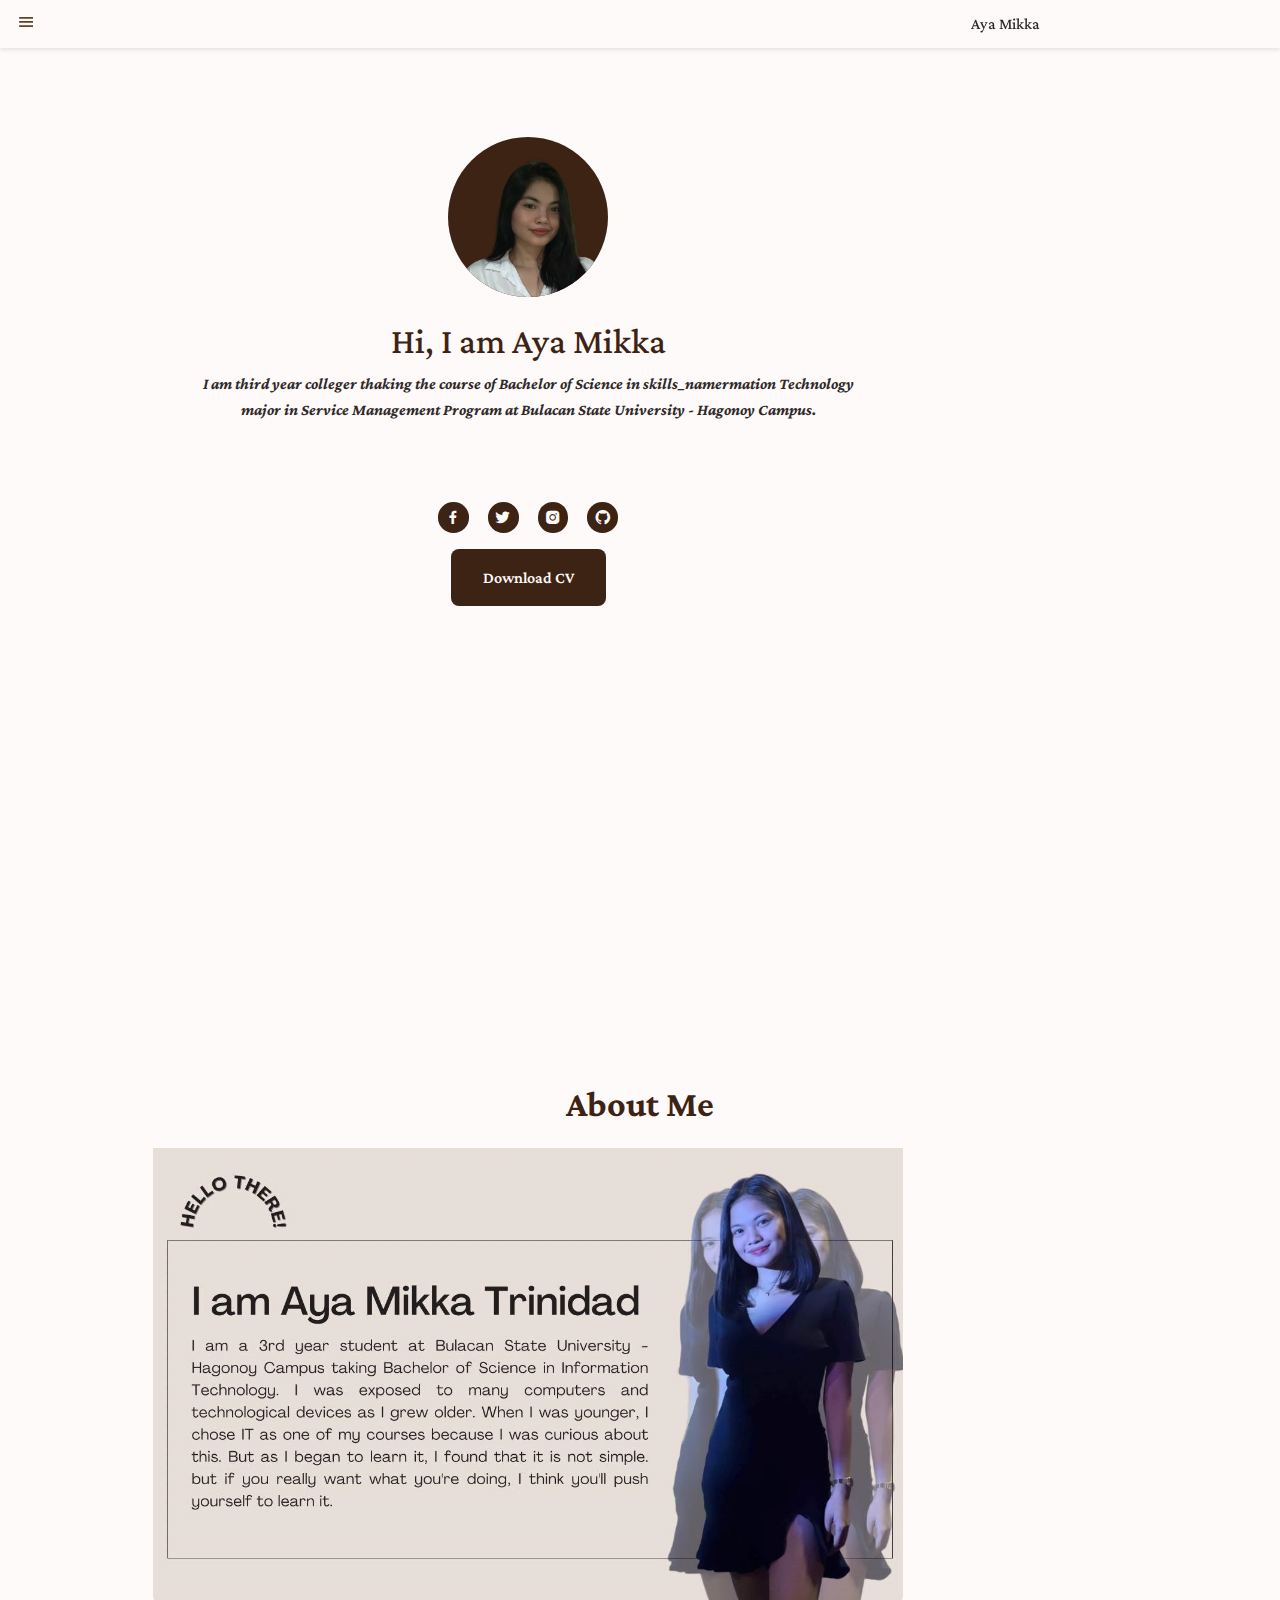
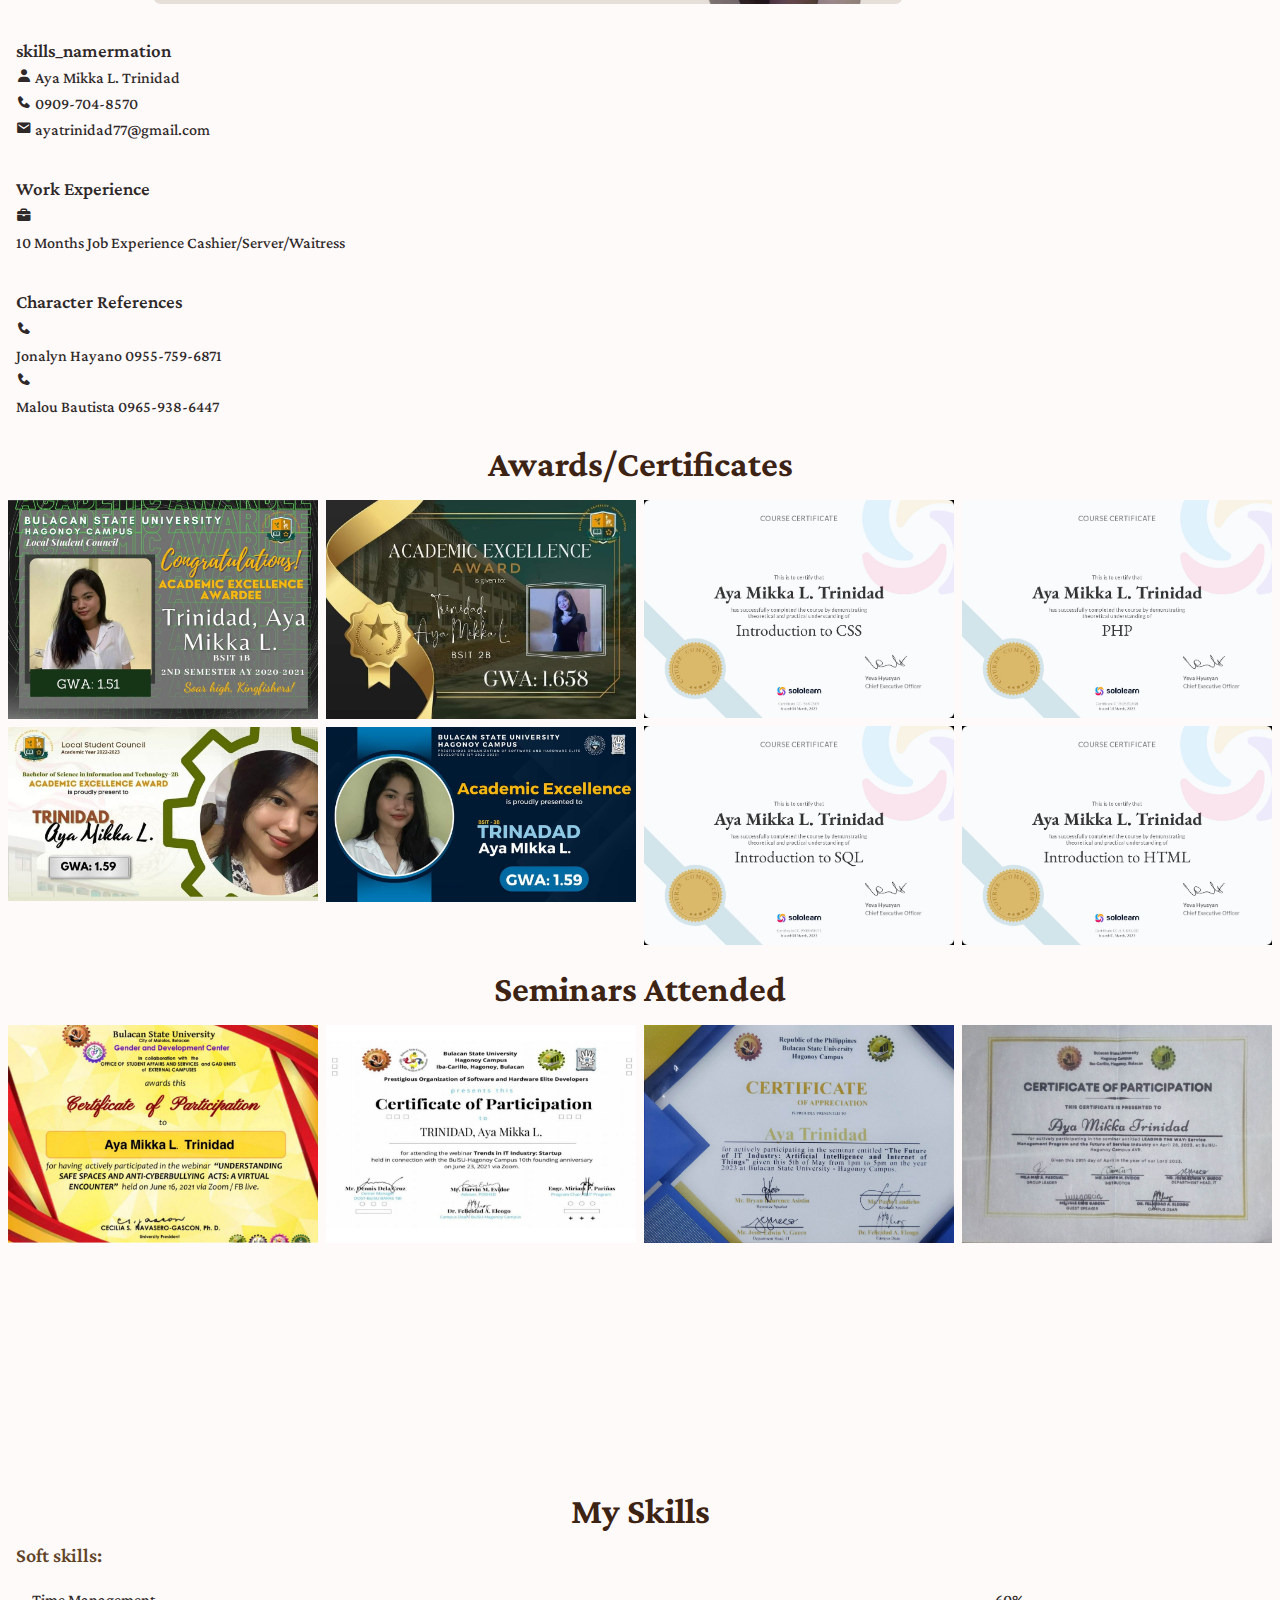
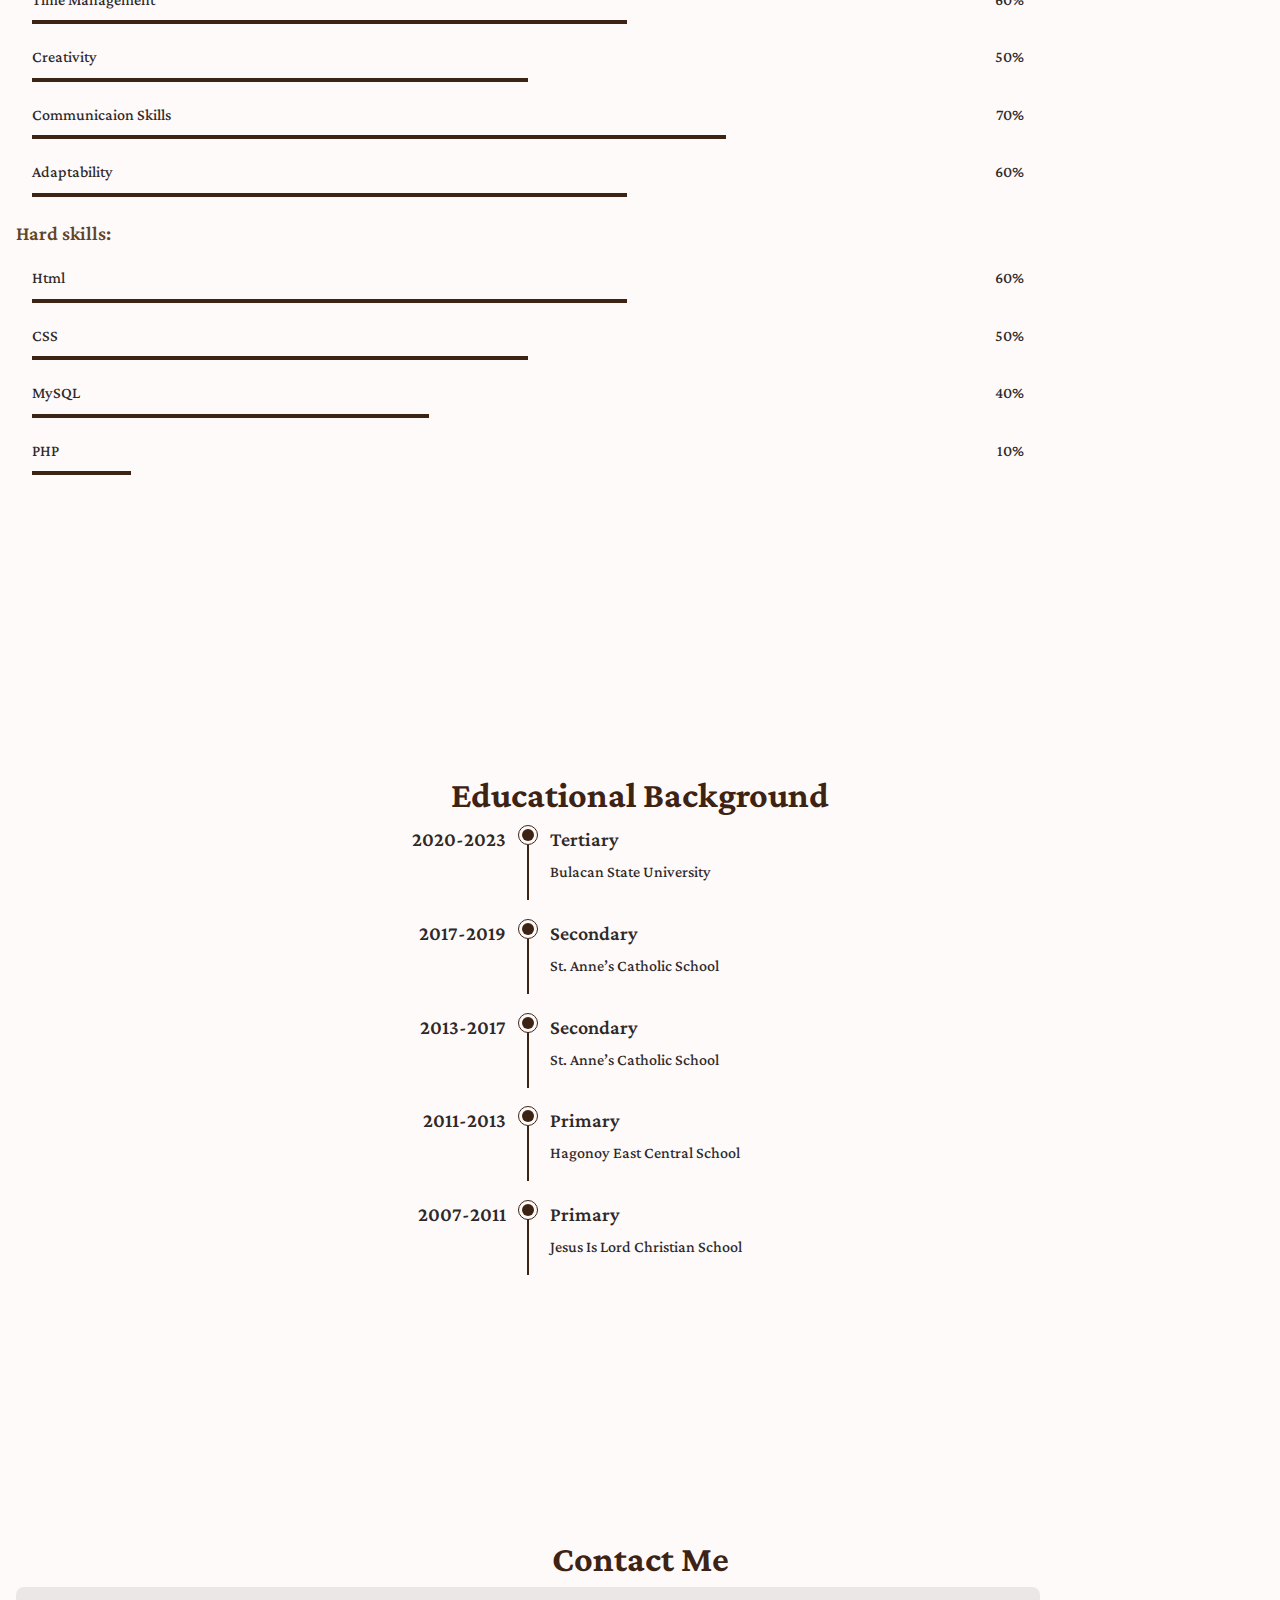
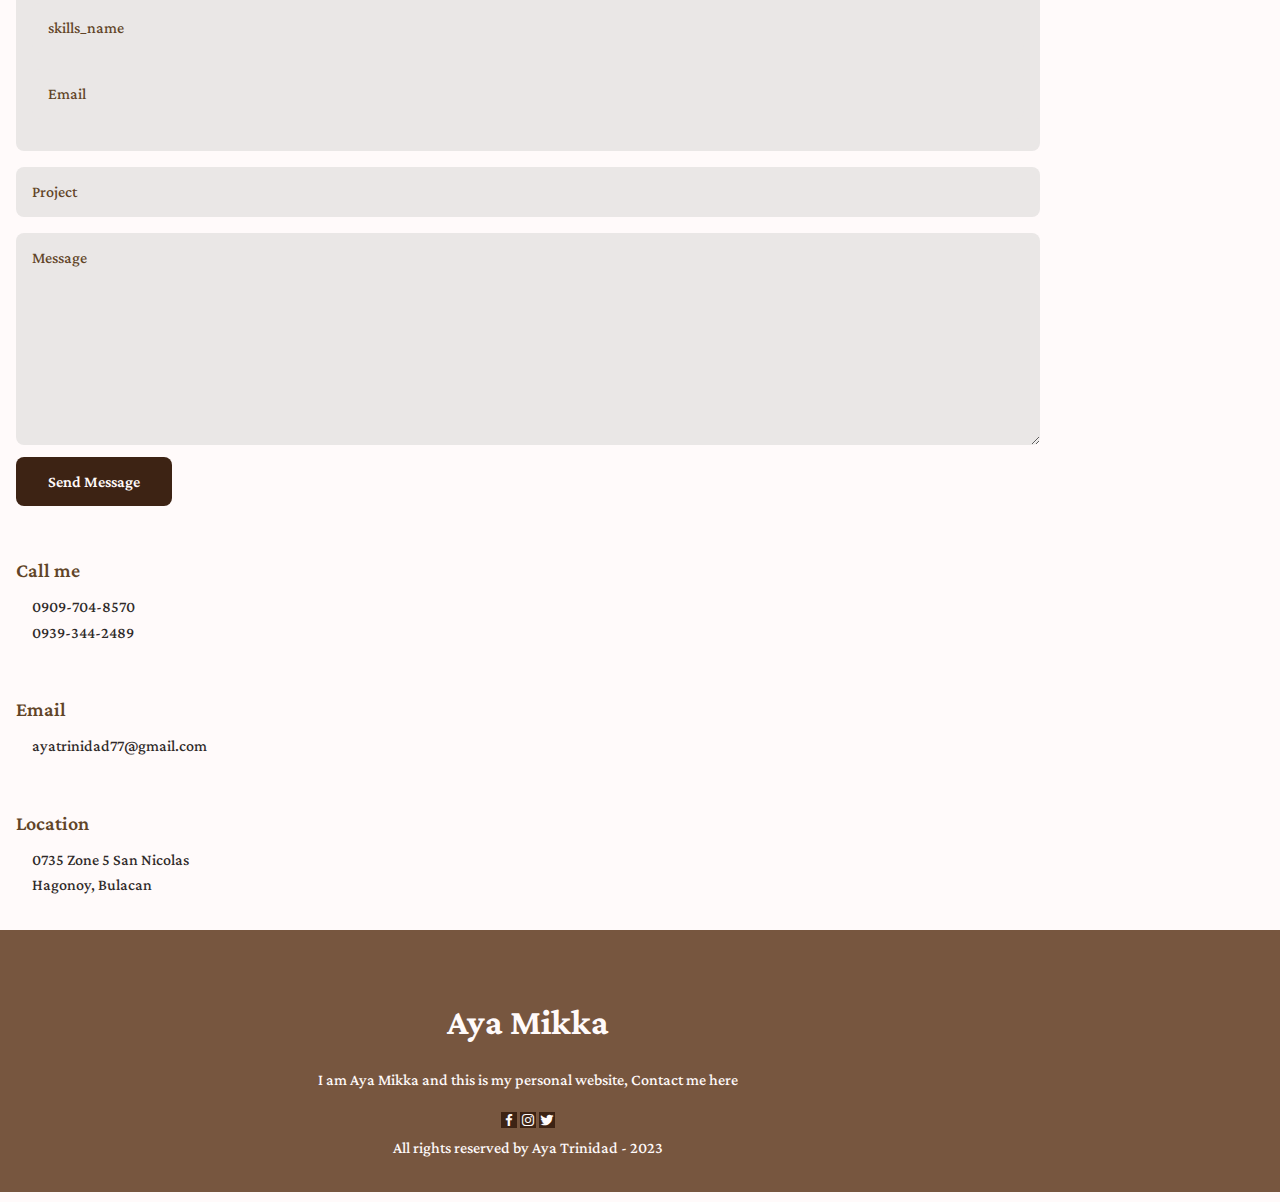
==== e-portfolio/index.html @ 1c25c317 "Add files via upload" ====
<!DOCTYPE html>
<html lang="en">
    <head>
        <meta charset="UTF-8">
        <meta skills_name="viewport" content="width=device-width, initial-scale=1">
         
        <!-- CSS -->    
        <link rel="stylesheet" href="estyles.css">
        <script src="https://ajax.googleapis.com/ajax/libs/jquery/3.6.4/jquery.min.js"></script>
    

        <!-- box icon -->
        <link href="https://unpkg.com/boxicons@2.1.4/css/boxicons.min.css" rel="stylesheet">

        <title> E-portfolio</title>
    </head>
    <body>
        <!-- header -->
        <header class="header1">
            <nav class="nav bd-grid">
                <div class="nav_toggle" id="nav-toggle">
                    <i class='bx bx-menu'></i>
                </div>

                <div>
                    <a href="#home" class="nav_logo">Aya Mikka</a>
                </div>

                <div class="nav_menu" id="nav-menu">
                    <div class="nav_close" id="nav-close">
                        <i class='bx bx-x'></i>
                    </div>

                    <ul class="nav_list">
                        <li class="nav_item"><a href="#home" class="nav_link active">Home</a></li>
                        <li class="nav_item"><a href="#aboutme" class="nav_link">About Me</a></li>
                        <li class="nav_item"><a href="#skills" class="nav_link">Skills</a></li>
                        <li class="nav_item"><a href="#education" class="nav_link">Education</a></li>
                        <li class="nav_item"><a href="#contactme" class="nav_link">Contact Me</a></li>
                    </ul>
                </div>
            </nav>
        </header>
        <main class="main1">
            <!-- home -->
            <section class="home" id="home">
                <div class="home_container bd-grid">
                    <div class="home_data">
                        <div class="home_img">
                            <img src="../e-portfolio/ayaa.png" alt="">
                        </div>
                    
                    <!--XML LANGUAGE-->
                    <xml version="1.0" encoding="UTF-8"?>
                        <skills_name>
                            <h1 class="home_title">Hi, I am Aya Mikka </h1>
                                <b><i><p>I am third year colleger thaking the course of 
                                Bachelor of Science in skills_namermation Technology
                                <br> major in Service Management Program at Bulacan State University - Hagonoy Campus.</p></i></b>
                            </span>
                        </skills_name>

                        <div class="home_social">
                            <a href="https://www.facebook.com/aya.trndd/" target="_blank" class="home_social-link"><i class='bx bxl-facebook'></i></a>
                            <a href="https://github.com/topics/login" target="_blank" class="home_social-link"><i class='bx bxl-twitter'></i></a>
                            <a href="https://www.instagram.com/ayatrndd/" target="_blank" class="home_social-link"><i class='bx bxl-instagram-alt'></i></a>
                            <a href="https://github.com/topics/login" target="_blank" class="home_social-link"><i class='bx bxl-github'></i></a>
                        </div>

                        <a download="" href="../e-portfolio/cv.pdf" target="_blank" class="button" home_button>Download CV</a>
                    </div>
                    <br>
                </div>
            </section>
            <!-- about -->
            <section class="aboutme" id="aboutme">
                <h2 class="section-title">About Me</h2>

                <div class="aboutme_container bd-grid">
                    <div class="aboutme_data">
                            <img src="../e-portfolio/ayahome.jpg" alt="" class="aboutme_img">              
                    </div>

                        <div class="aboutme_skills_name">
                        <h3 class="aboutme_skills_name-title">skills_namermation</h3>

                            <div class="aboutme_skills_name-data">
                                <i class='bx bxs-user about_skills_name-icon' ></i>
                            <span>Aya Mikka L. Trinidad</span>
                            </div>
                            <div class="aboutme_skills_name-data">
                                <i class='bx bxs-phone about_skills_name-icon' ></i>
                            <span>0909-704-8570</span>
                            </div>
                            <div class="aboutme_skills_name-data">
                                <i class='bx bxs-envelope about_skills_name-icon' ></i>
                            <span>ayatrinidad77@gmail.com</span>
                            </div>
                    </div>

                    <div class="aboutme_skills_name">
                        <h3 class="aboutme_skills_name-title">Work Experience</h3>
                    
                            <div class="aboutme_skills_name-data">
                                <i class='bx bxs-briefcase about_skills_name-icon'></i>
                                <div>
                                    <span class="about_skills_name-subtitle">10 Months Job Experience</span>
                                    <span class="about_skills_name-subtitle-small">Cashier/Server/Waitress</span>
                                </div>  
                            </div>    
                            
                    </div>  

                    <div class="aboutme_skills_name">
                        <h3 class="aboutme_skills_name-title">Character References</h3>
                    
                            <div class="aboutme_skills_name-data">
                                <i class='bx bxs-phone about_skills_name-icon'></i>
                                <div>
                                    <span class="about_skills_name-subtitle">Jonalyn Hayano</span>
                                    <span class="about_skills_name-subtitle-small">0955-759-6871</span>
                                </div>  
                            </div>    
                            <div class="aboutme_skills_name-data">
                                <i class='bx bxs-phone about_skills_name-icon'></i>
                                <div>
                                    <span class="about_skills_name-subtitle">Malou Bautista</span>
                                    <span class="about_skills_name-subtitle-small">0965-938-6447</span>
                                </div>  
                            </div>    
                    </div>  
                </section>

                    <!-- certificates -->
                <section class="certificates">
                    <span class="section-subtitle"></span>
                    <h2 class="section-title">Awards/Certificates</h2>
                
                    <div class="row">
                        <div class="column">
                            <img src="../e-portfolio/1b.jpg">
                            <img src="../e-portfolio/2bb.jpg">
                            
                        </div>
                        <div class="column">
                            <img src="../e-portfolio/2b.jpg">
                            <img src="../e-portfolio/3b.jpg">
                        </div>

                        <div class="column">
                            <img src="../e-portfolio/css.jpg">
                            <img src="../e-portfolio/sql.jpg">
                        </div>

                        <div class="column">
                            <img src="../e-portfolio/php.jpg">
                            <img src="../e-portfolio/html.jpg">
                        </div>
                    </div>
            </section>

            <section class="certificates">
                <span class="section-subtitle"></span>
                <h2 class="section-title">Seminars Attended</h2>
            
                <div class="row">
                    <div class="column">
                        <img src="../e-portfolio/c1.jpg">
                    </div>
                    <div class="column">
                        <img src="../e-portfolio/c2.jpg"> 
                    </div>
                    <div class="column">
                        <img src="../e-portfolio/c3.jpg"> 
                    </div>
                    <div class="column">
                        <img src="../e-portfolio/c4.jpg"> 
                    </div>
                </div>
        </section>

            <!--skills-->
            <section class="skills section" id="skills">
                <h2 class="section-title">My Skills</h2>

                <div class="skill_container bd-grid">
                    <div class="skills_content">
                        <h3 class="skills_subtitle">Soft skills:</h3>

                        <div class="skills_data">
                            <span class="skills_skills_name">Time Management</span>
                            <span class="skills_number">60%</span>
                            <span class="skills_bar skills_tm"></span>
                        </div>
                        <div class="skills_data">
                            <span class="skills_skills_name">Creativity</span>
                            <span class="skills_number">50%</span>
                            <span class="skills_bar skills_c"></span>
                        </div>
                        <div class="skills_data">
                            <span class="skills_skills_name">Communicaion Skills</span>
                            <span class="skills_number">70%</span>
                            <span class="skills_bar skills_cs"></span>
                        </div>
                        <div class="skills_data">
                            <span class="skills_skills_name">Adaptability</span>
                            <span class="skills_number">60%</span>
                            <span class="skills_bar skills_a"></span>
                        </div>
                    </div>
                </div>

                <div class="skill_container bd-grid">
                    <div class="skills_content">
                        <h3 class="skills_subtitle">Hard skills:</h3>

                        <div class="skills_data">
                            <span class="skills_skills_name">Html</span>
                            <span class="skills_number">60%</span>
                            <span class="skills_bar skills_html"></span>
                        </div>
                        <div class="skills_data">
                            <span class="skills_skills_name">CSS</span>
                            <span class="skills_number">50%</span>
                            <span class="skills_bar skills_css"></span>
                        </div>
                        <div class="skills_data">
                            <span class="skills_skills_name">MySQL </span>
                            <span class="skills_number">40%</span>
                            <span class="skills_bar skills_mysql"></span>
                        </div>
                        <div class="skills_data">
                            <span class="skills_skills_name">PHP</span>
                            <span class="skills_number">10%</span>
                            <span class="skills_bar skills_php"></span>
                        </div>
                    </div>
                </div>
            </section>
    

             <!--education-->
             <section class="education section" id="education">
                <h2 class="section-title">Educational Background</h2>

                <div class="education_container bd-grid">
                    <div class="education_content">
                        <div>
                            <h3 class="education_year">2020-2023</h3>
                            <span class="education_university"></span>
                        </div>
                        <div class="education_time">
                            <span class="education_rounder"></span>
                            <span class="education_line"></span>
                        </div>
                        <div>
                            <h3 class="education_race">Tertiary</h3>
                          <span class="education_universityy">Bulacan State University</span> 
                        </div>
                    </div>

                    <div class="education_content">
                        <div>
                            <h3 class="education_year">2017-2019</h3>
                            <span class="education_university"></span>
                        </div>
                        <div class="education_time">
                            <span class="education_rounder"></span>
                            <span class="education_line"></span>
                            
                        </div>
                        <div>
                            <h3 class="education_race">Secondary</h3>
                            <span class="education_universityy">St. Anne’s Catholic School</span> 
                        </div>
                    </div>
                    
                    <div class="education_content">
                        <div>
                            <h3 class="education_year">2013-2017</h3>
                        <span class="education_university"></span>
                        </div>
                        <div class="education_time">
                            <span class="education_rounder"></span>
                            <span class="education_line"></span>
                        </div>
                        <div>
                            <h3 class="education_race">Secondary</h3>
                            <span class="education_universityy">St. Anne’s Catholic School</span>  
                        </div>
                    </div>

                    
                    <div class="education_content">
                        <div>
                            <h3 class="education_year">2011-2013</h3>
                            <span class="education_university"></span>
                        </div>
                        <div class="education_time">
                            <span class="education_rounder"></span>
                            <span class="education_line"></span>
                        </div>
                        <div>
                            <h3 class="education_race">Primary</h3>
                            <span class="education_universityy">Hagonoy East Central School</span> 
                        </div>
                    </div>

                    <div class="education_content">
                        <div>
                            <h3 class="education_year">2007-2011</h3>
                        <span class="education_university"></span>
                        </div>
                        <div class="education_time">
                            <span class="education_rounder"></span>
                            <span class="education_line"></span>
                        </div>
                        <div>
                            <h3 class="education_race">Primary</h3>
                            <span class="education_universityy">Jesus Is Lord Christian School</span>
                        </div>
                    </div>

                </div>
             </section>
    
            <!-- contact -->
             <section class="contact section" id="contactme">
                <h2 class="section-title">Contact Me</h2>

                <div class="contact_container bd-grid">
                    <form action="" class="contact_form">
                        <div class="contact_input">
                            <input type="text" placeholder="skills_name" class="contact_input">
                            <input type="mail" placeholder="Email" class="contact_input">
                        </div>

                        <input type="text" placeholder="Project" class="contact_input">

                        <textarea skills_name="" id="" cols="0" rows="10" placeholder="Message" class="contact_input"></textarea>
                        <input type="submit" value="Send Message" class="button contact_button">
                    </form>
                    
                    <div class="contact_skills_name">
                        <h3 class="contact_subtitle">Call me</h3>
                        <span class="contact_text">0909-704-8570</span>
                        <span class="contact_text">0939-344-2489</span>
                    </div>

                    <div class="contact_skills_name">
                        <h3 class="contact_subtitle">Email</h3>
                        <span class="contact_text">ayatrinidad77@gmail.com</span>
                        <span class="contact_text"></span>
                    </div>

                    <div class="contact_skills_name">
                        <h3 class="contact_subtitle">Location</h3>
                        <span class="contact_text">0735 Zone 5 San Nicolas</span>
                        <span class="contact_text">Hagonoy, Bulacan</span>
                    </div>
                </div>
             </section>

        </main>
         <!--JQuery LANGUAGE
         <script>
            $(document).ready(function(){
            $("#hide").click(function(){
              $(contact_text).hide();
            });
            $("#show").click(function(){
              $(contact_text).show(); 
            });
          });
        </script>
      
        <div class="jbutton">
            <button id="hide" class="button">Hide</button>
            <button id="show" class="button">Show more</button>
        </div> -->
        <!-- FOOTER -->
        <footer class="footer section">
            <div class="footer_container bd-grid">
                <h1 class="footer_title">Aya Mikka</h1>
                <p class="footer_description">I am Aya Mikka and this is my personal website, Contact me here</p>

                <div class="footer_social">
                    <a href="#" class="footer_link"><i class='bx bxl-facebook'></i></a>
                    <a href="#" class="footer_link"><i class='bx bxl-instagram'></i></a>
                    <a href="#" class="footer_link"><i class='bx bxl-twitter'></i></a>
                </div>
                <p class="footer_copy">All rights reserved by Aya Trinidad - 2023</p>
            </div>
        </footer>

        <!-- MAIN JS-->

        <script src="main.js"></script>
    </body>
</html>
---- e-portfolio/estyles.css ----
/* google fonts */
    @import url("https://fonts.googleapis.com/css2?family=Crimson+Pro");
/* variables CSS */
:root{
    --header-height:3rem;
    --nav-width: 324px;

    /* font weight */
    --font-medium: 500;
    --font-semi-bold:600;
    --font-bold: 700;

    /* color */
    --first-color: #3d2314;
    --first-color-dark: #614427;
    --first-color-darken: #77563f;
    --text-color: #2e2928;
    --first-color-light: #eae7e6;
    --first-color-lighten: #fffafa;

    /* font and typo graphy */
    --body-font: 'Crimson Pro', sans-serif;
    --h1-font-size: 1.5rem;
    --h2-font-size: 1.25rem;
    --h3-font-size: 1rem;
    --normal-font-size: .938rem;
    --small-font-size: .813rem;
    --smaller-font-size: .75rem;

    /*margins */
     --mb-1: .5rem;
     --mb-2: 1rem;
     --mb-3: 1.5rem;
     --mb-4: 2rem;
     --mb-5: 2.5rem;

     /* z index */
     --z-fixed: 100;
}
     @media screen and (min-width: 768px){
        :root{
            --h1-font-size: 2.25rem;
            --h2-font-size: 1.5rem;
            --h3-font-size: 1.25rem;
            --normal-font-size: 1rem;
            --small-font-size: .875rem;
            --smaller-font-size: .813rem;
        }
     }
     /*base*/
     *,::before,::after{
        box-sizing: border-box;
     }
     html{
        scroll-behavior: smooth;
     }
     body{
        margin: var(--header-height) 0 0 0;
        font-family: var(--body-font);
        font-size: var(--normal-font-size);
        font-weight: var(--font-medium);
        background-color: var(--first-color-lighten);
        color: var(--text-color);
        line-height: 1.6;
     }
     h1,h2,h3,p{
        margin:0;
     }

     h3{
        font-weight: var(--font-semi-bold);
     }
     ul{
        margin: 0;
        padding: 0;
        list-style: none;
     }
     a{
        text-decoration: none;
        color: var(--text-color);
     }
     img{
        max-width: 100%;
        height: auto;
        display: block;
     }
     /*class CSS*/
     .section{
        padding: 4rem 0 2rem;
        
     }
     .section-title{
        font-size: var(--h1-font-size);
        color: var(--first-color);
        margin-bottom: -.10rem;
        text-align: center;
        padding-top: 11rem;
     }
     .section-subtitle{
        display: block;
        font-size: var(--small-font-size);
        color: var(--first-color-darken);
        text-align: center;
        font-weight: var(--font-bold);
        padding-top: 10rem;
        margin-bottom: -20rem;
     }
     /* layout*/
     .bd-grid{
        max-width: 1024px;
        display: grid;
        grid-template-columns: 100%;
        column-gap: 2rem;
        width: calc(100% - 2rem);
        margin-left: var(--mb-2);
        margin-right: var(--mb-2);
     }
     .header1{
        width: 100%;
        position: fixed;
        top: 0;
        left: 0;
        z-index: var(--z-fixed);
        background-color: var(--first-color-lighten);
        box-shadow: 0 2px 4px rgba(0,0,0,.1);
     }
     /*nav*/
     .nav{
        height: var(--header-height);
        display: flex;
        justify-content: space-between;
        align-items: center;
     }
     .nav_menu{
      position: fixed;
      top: 0;
      left: -100%;
      width: 30%;
      height: 100vh;
      padding: 3rem;
      display: flex;
      align-items: center;
      background-color: var(--first-color);
      transition: .5s;
     }
     .nav_close{
      position: absolute;
      top: 1rem;
      right: 1rem;
      font-size: 2rem;
      color: var(--first-color-dark);
      cursor: pointer;
     }
     .nav_item{
      margin-bottom: var(--mb-2);
     }
     .nav_link{
      font-size: 1rem;
      text-transform: uppercase;
      color: var(--first-color-lighten);
      font-weight: var(--font-bold);
      transition: .3s;
     }
     .nav_link:hover{
      color: var(--text-color);
     }
     .nav_toggle{
      color: var(--first-color-dark);
      font-size: 1.3rem;
      cursor: pointer;
     }
     /*show menu*/
     .show{
      left: 0;
     }
     /*active menu*/
     .active{
      color: var(--text-color);
     }
     /*home*/
     .home_container{
      height: calc(100vh - var(--header-height));
      align-items: center;
     }
     .home_data{
      display: flex;
      flex-direction: column;
      align-items: center;
      height: max-content;
      text-align: center;
     }
     .home_img{
      padding-top: 1.3rem;
      padding-left: .8rem;
      width: 160px;
      height: 160px;
      background-color: var(--first-color);
      border-radius: 50%;
      overflow: hidden;
      margin-bottom: var(--mb-2);
     }

   .home_img img{
      width: 155px;
      display: center;
   }
   .home_title{
      font-size: var(--h1-font-size);
      color: var(--first-color);
      font-weight: var(--mb-5);
   }
   .home_shortInfo{
      font-size: var(--small-font-size);
      color: var(--first-color-dark);
      margin-bottom: var(--mb-5);
   }
   .home_social{
      margin-bottom: 2rem;
      padding-top: 5rem;
   }
   .home_social-link{
      display: inline-flex;
      background-color: var(--first-color);
      color: var(--first-color-lighten);
      font-size: 1.1rem;
      border-radius: 50%;
      padding: .40rem;
      margin: 0 var(--mb-1);
      transition: .3s;
      
   }
   .home_social-link:hover{
      background-color: var(--first-color-dark);
   }
    /*buttons*/
   .home_button{
      width: 100%;
      margin-bottom: 20rem;
   }
  
   .button{
      display: inline-block;
      background-color: var(--first-color);
      color: var(--first-color-lighten);
      padding: 1rem 2rem;
      font-weight: var(--font-semi-bold);
      border-radius: .5rem;
      transition: .3s;
      margin-top: -10rem;
   }
   .button:hover{
      background-color: var(--first-color-dark);
   }
   .button_light{
      background-color: var(--first-color-lighten);
      color: var(--first-color);
   }
   .button_light:hover{
      color: var(--first-color-lighten);
   }
   .aboutme_title{ 
      text-align: center;
      display: block;
      font-size: var(--h1-font-size);
      color: var(--first-color);
      font-weight: var(--font-bold);
      padding-top: 15rem;
   }
   .aboutme_container{
      row-gap: 2rem;
   }
   .aboutme_data{
      text-align: center;
   }
   .aboutme_img{
      width: 750px;
      border-radius: .5rem;
      margin: 0 auto;
      padding-top: 1rem;
   }
   .aboutme_info{
      margin-bottom: -3rem;
   }
   .aboutme_info-title{
      font-size: var(--h3-font-size);
      color: var(--first-color-dark);
      margin-bottom: var(--mb-2);
   }
   .aboutme_info-data{
      display: flex;
      align-items: center;
      padding-left: 1.5rem;
      margin-bottom: var(--mb-3);
   }
   .about_info-icon{
      font-size: 1.5rem;
      color: var(--first-color);
      margin-right: var(--mb-4);
   }
   .about_info-subtitle{
      display: block;
      font-weight: var(--font-semi-bold);
   }
   .about_info-subtitle-small{
      font-size: small;
   }
   /*skills*/
   .skills_container{
      row-gap: 2rem;
   }
   .skills_subtitle{
      font-size: var(--h3-font-size);
      color: var(--first-color-dark);
      margin-bottom: var(--mb-2);
   }
   .skills_data{
      position: relative;
      display: flex;
      justify-content: space-between;
      margin: 0 var(--mb-2);
      margin-bottom: var(--mb-4);
   }
   .skills_name{
      text-transform: uppercase;
   }
   .skills_bar{
      position: absolute;
      bottom: -.75rem;
      height: .25rem;
      background-color: var(--first-color);
   }
   .skills_tm{
      width: 60%;
   }
   .skills_c{
      width: 50%;
   }
   .skills_cs{
      width: 70%;
   }
   .skills_a{
      width: 60%;
   }
   .skills_js{
      width: 30%;
   }
   .skills_html{
      width: 60%;
   }
   .skills_css{
      width: 50%;
   }
   .skills_mysql{
      width: 40%;
   }
   .skills_php{
      width: 10%;
   }
   

  
   /*educ*/
   .education_container{
      row-gap: 2rem;
   }
   .education_content{
      display: grid;
      grid-template-columns: 1fr max-content 1fr;
   }
   .education_year, .education_race{
      font-size: var(--h3-font-size);
      margin-bottom: .25rem;
   }
   .education_universityy{
      text-align: center;
   }
   .education_university, .education_specialty{
      display: block;
      font-size: var(--smaller-font-size);
      
   }
   .education_year, .education_university{
      text-align: right;
   }
   .education_time{
      padding: 0 1rem;
      justify-self: center;
   }
   .education_rounder{
      position: relative;
      display: inline-block;
      width: 12px;
      height: 12px;
      background-color: var(--first-color);
      border-radius: 50%;
   }
   .education_rounder::before{
      content: '';
      position: absolute;
      transform: translate(-4px, -4px);
      width: 20px;
      height: 20px;
      border: 1px solid var(--first-color);
      border-radius: 50%;
   }
   .education_line{
      display: block;
      height: 90%;
      width: 2px;
      background-color: var(--first-color);
      transform: translate(5px, -4px);
   }
   .row{
      display: flex;
      flex-wrap: wrap;
      padding: 0 4px;
      justify-content: center;
   }
   .column{
      flex: 25%;
      max-width: 45%;
      padding: 0 4px;
    }
    .column img{
      margin-top: 8px;
      vertical-align: middle;
      width: 100%;

    }
    /*contact*/
    .contact_container{
      row-gap: 3rem;
    }
    .contact_input{
      width: 100%;
      padding: 1rem;
      outline: none;
      border: none;
      background-color: var(--first-color-light);
      font-size: var(--normal-font-size);
      margin-bottom: var(--mb-2);
      border-radius: .5rem;
    }
    .contact ::placeholder{
      color: var(--first-color-dark);
      font-family: var(--body-font);
      font-weight: var(--font-medium);
    }
    .contact_button{
      outline: none;
      border: none;
      font-family: var(--body-font);
      font-size: var(--normal-font-size);
      cursor: pointer;
    }
    .contact_info{
      margin-bottom: var(--mb-1);
    }
    .contact_subtitle{
      font-size: var(--h3-font-size);
      color: var(--first-color-dark);
      margin-bottom: var(--mb-1);
    }
    .contact_text{
      display: block;
      padding-left: 1rem;
    }
    /*footer*/
    .footer{
      background-color: var(--first-color-darken);
      color: var(--first-color-lighten);
      text-align: center;
    }
    .footer_title{
      font-size: var(--h1-font-size);
      margin-bottom: var(--mb-2);
    }
    .footer_description{
      margin-bottom: var(--mb-2);
    }
    .fotter_social{
      margin-bottom: 3rem;
    }
    .footer_link{
      display: inline-flex;
      background-color: var(--first-color);
      color: var(--first-color-lighten);
    }
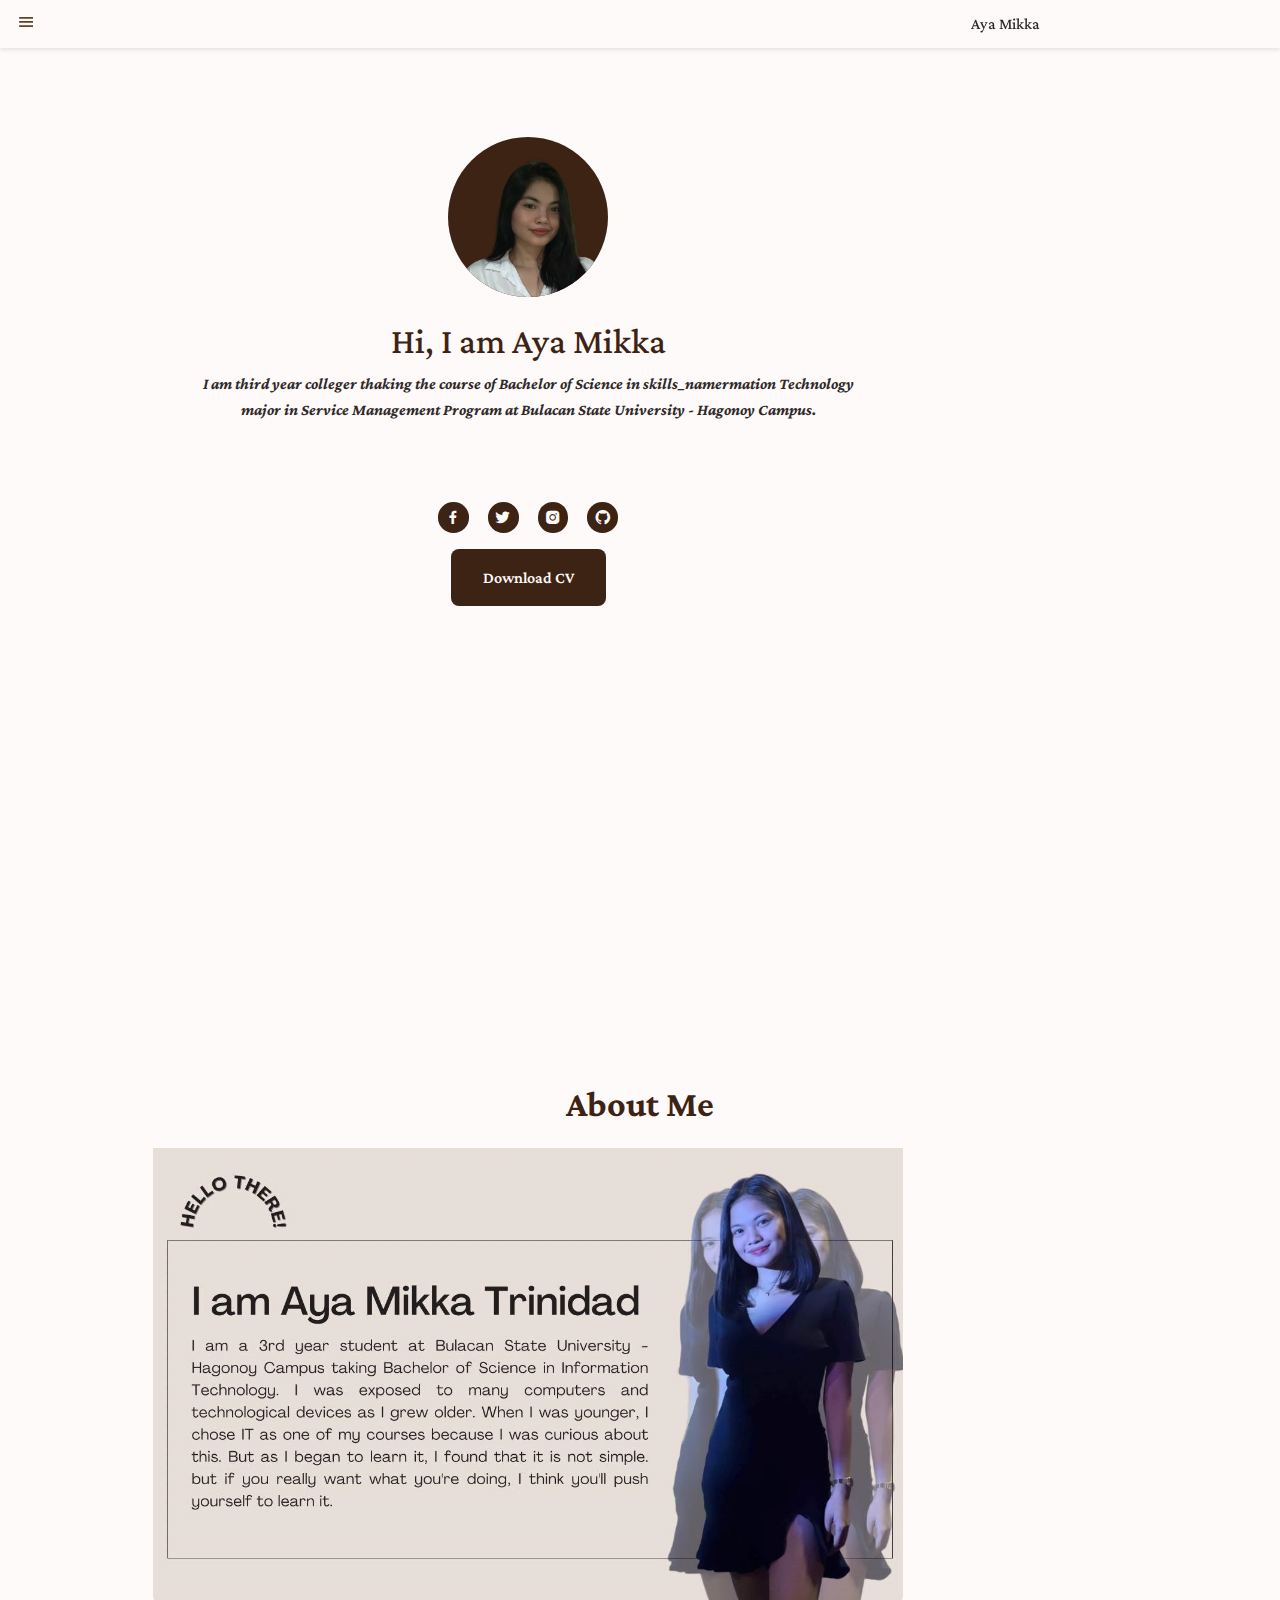
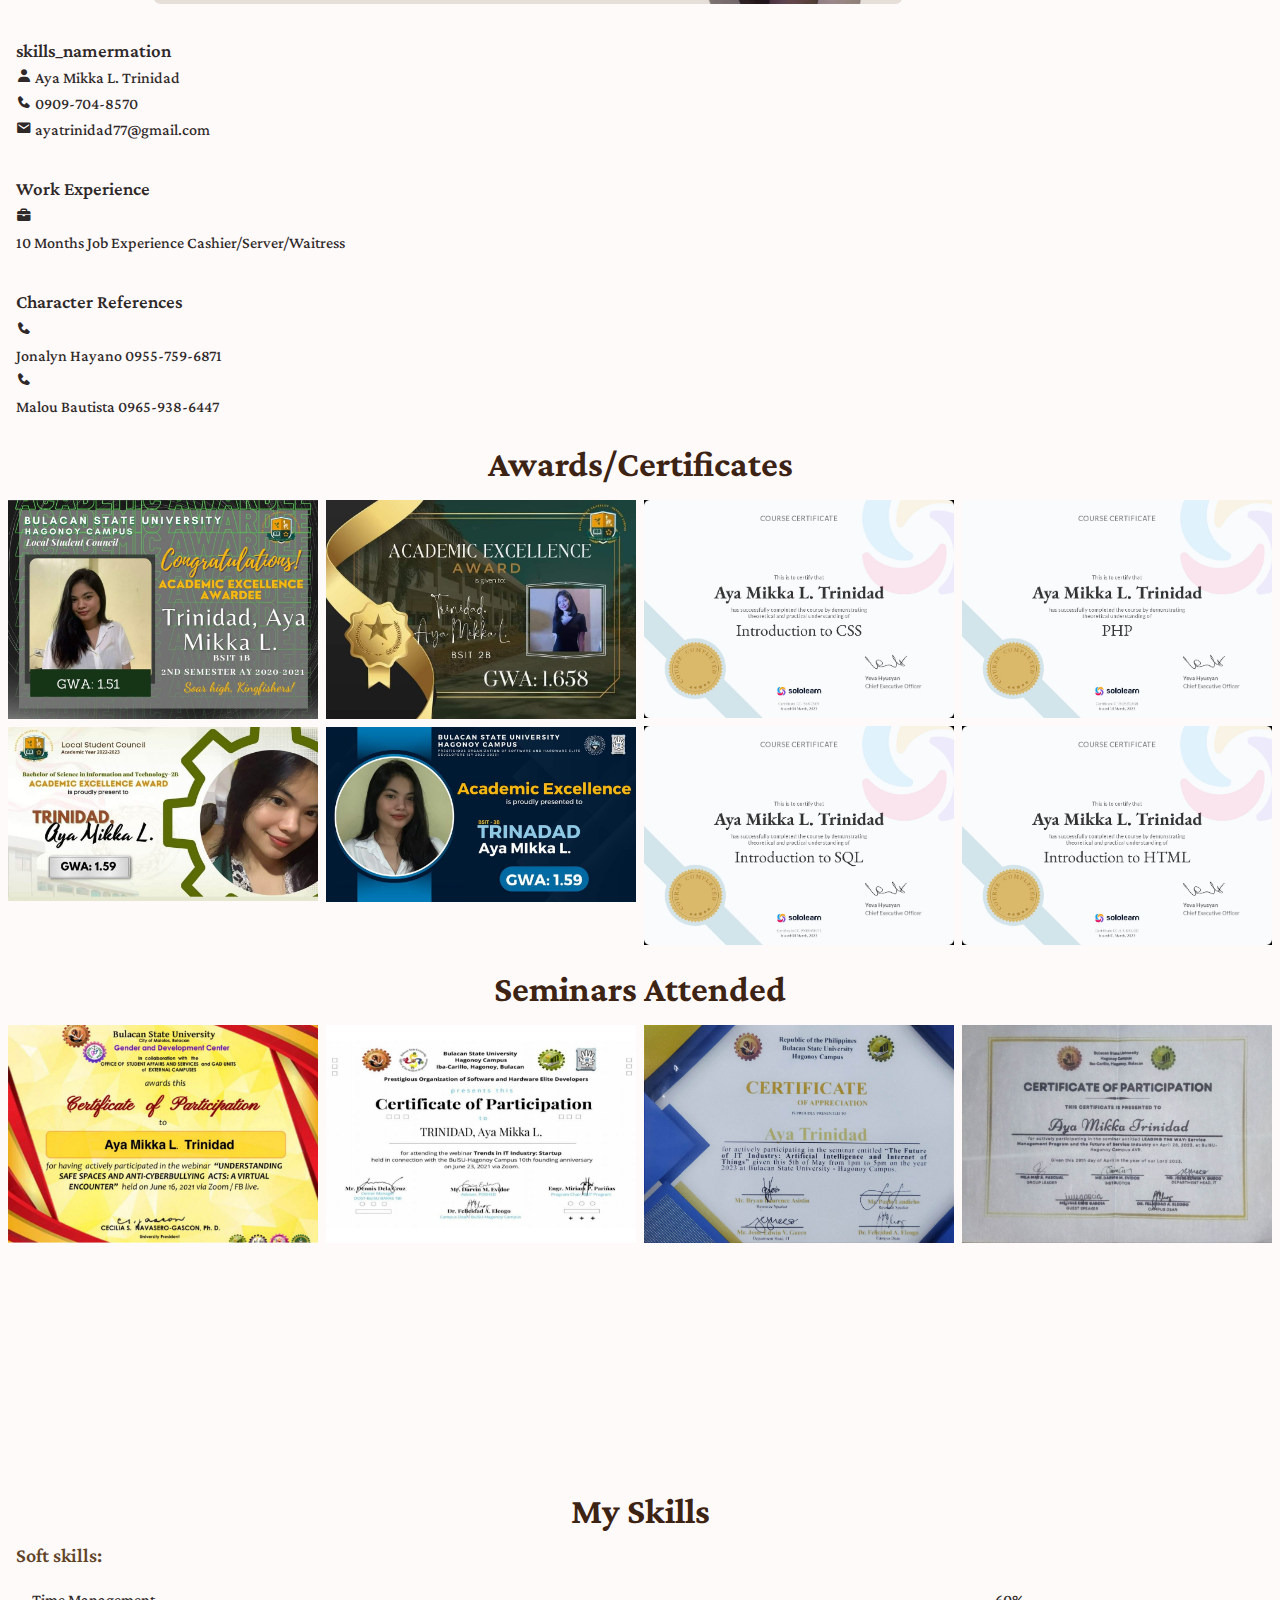
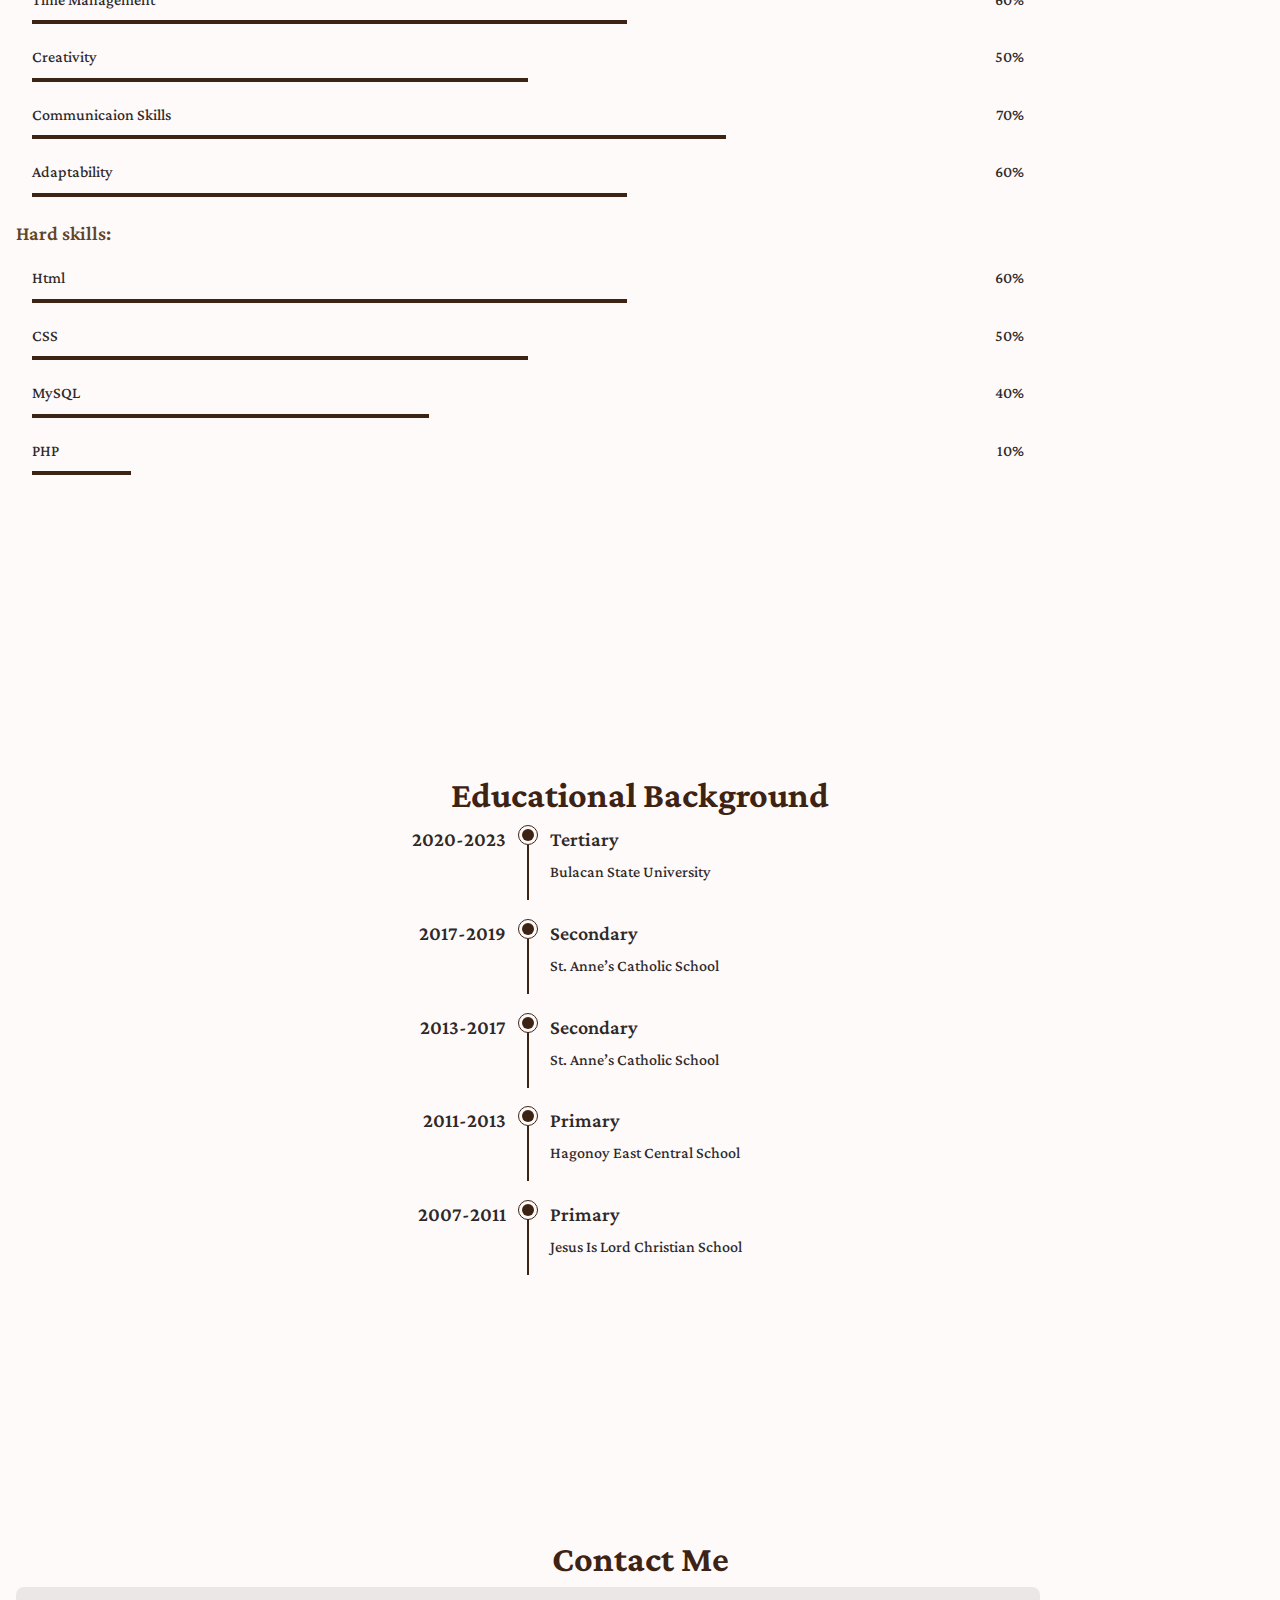
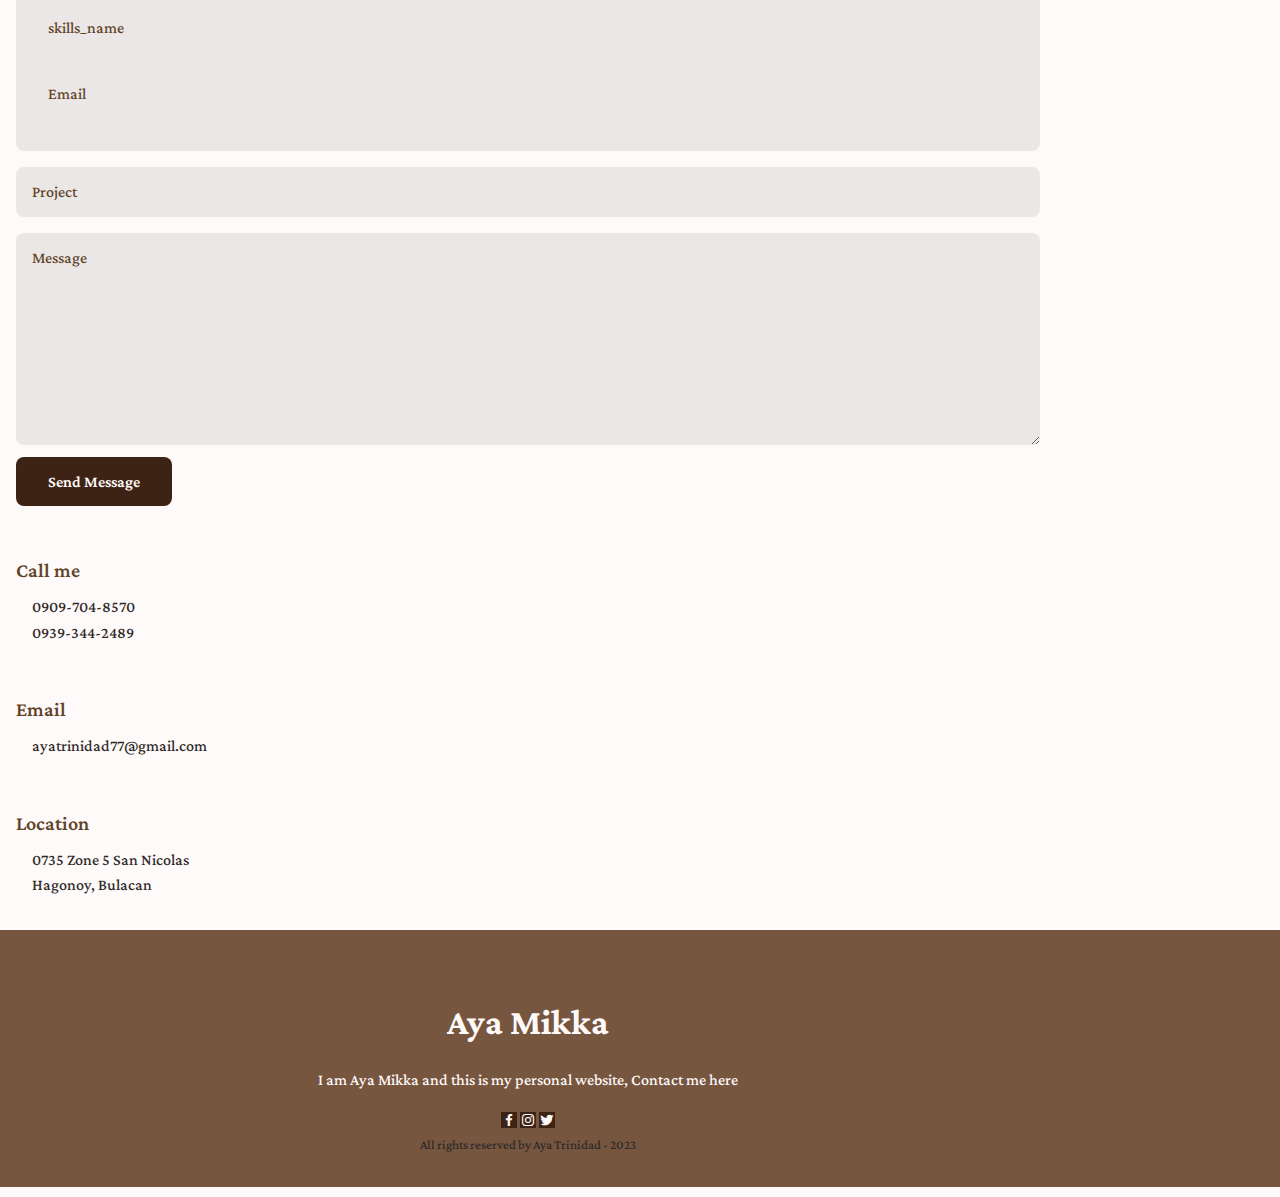
==== commit d5609a00: "Add files via upload" ====
--- a/e-portfolio/index.html
+++ b/e-portfolio/index.html
@@ -67,7 +67,7 @@
                             <a href="https://github.com/topics/login" target="_blank" class="home_social-link"><i class='bx bxl-github'></i></a>
                         </div>
 
-                        <a download="" href="../e-portfolio/cv.pdf" target="_blank" class="button" home_button>Download CV</a>
+                        <a download="" href="../e-portfolio/cvv.pdf" target="_blank" class="button" home_button>Download CV</a>
                     </div>
                     <br>
                 </div>
--- a/e-portfolio/estyles.css
+++ b/e-portfolio/estyles.css
@@ -485,4 +485,12 @@
       display: inline-flex;
       background-color: var(--first-color);
       color: var(--first-color-lighten);
+    }
+    .footer_link:hover{
+      background-color: var(--first-color-lighten);
+      color: var(--first-color);
+    }
+    .footer_copy{
+      font-size: var(--smaller-font-size);
+      color: var(--text-color);
     }